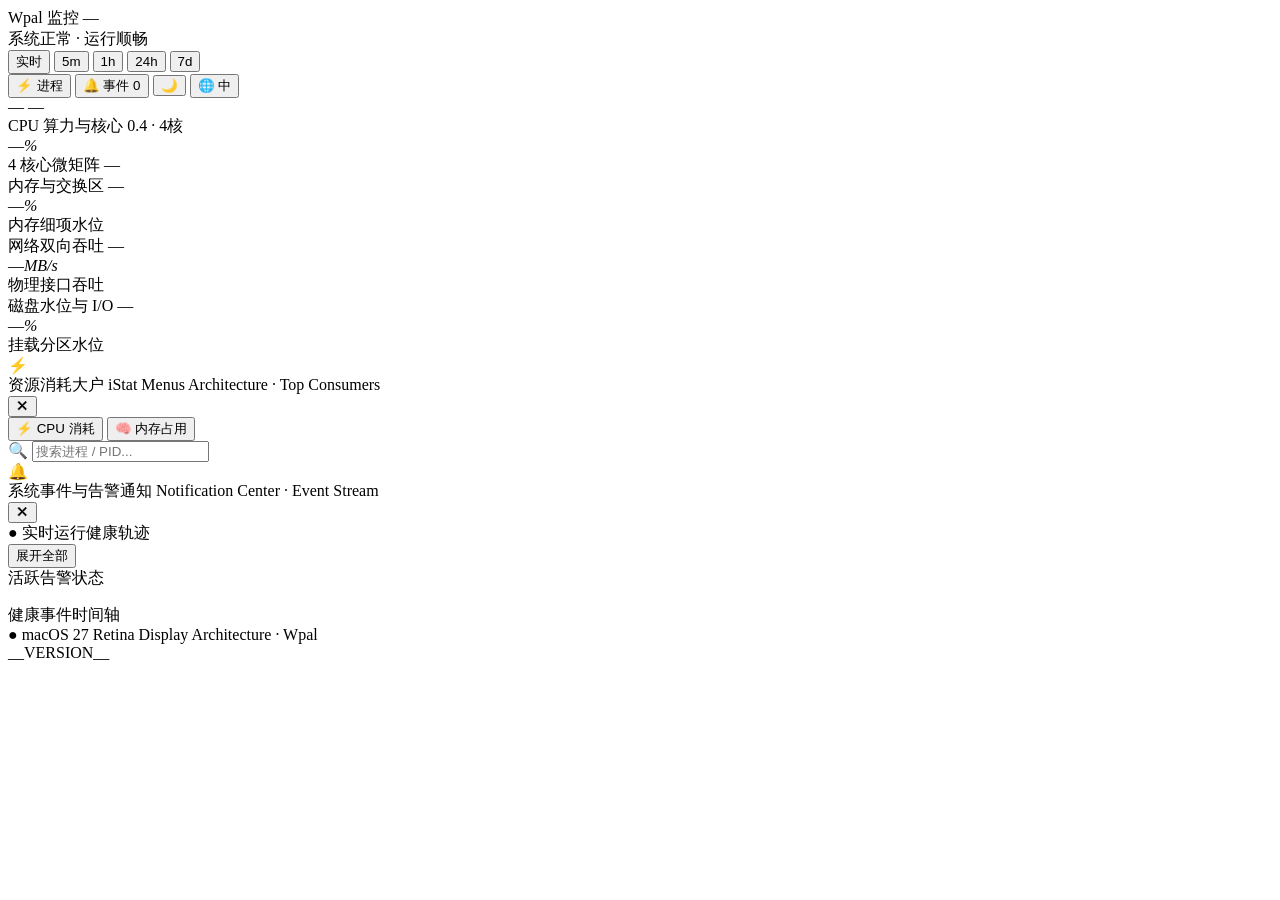
==== web/index.html @ 2fde4d39 "feat: initial commit for Wpal v1.0.0 - Ultra-lightweight cross-platform server resource monitor in G" ====
<!DOCTYPE html>
<html lang="zh-CN" data-theme="light">
<head>
<meta charset="utf-8" />
<meta name="viewport" content="width=device-width, initial-scale=1" />
<title>Wpal 监控</title>
<link rel="stylesheet" href="static/style.css?v=__BUILD__" />
</head>
<body>

<div class="macos-desktop">

  <!-- ── macOS 原生 App 视窗容器 ── -->
  <div class="macos-window">

    <!-- ── macOS 统一标题栏（Unified Title & Toolbar） ── -->
    <header class="macos-titlebar top">
      <div class="traffic-lights">
        <span class="tl-btn close"></span>
        <span class="tl-btn minimize"></span>
        <span class="tl-btn zoom"></span>
      </div>

      <div class="window-title-group">
        <span class="dot" id="dot"></span>
        <span class="win-title" data-i18n="app.title">Wpal 监控</span>
        <span class="host-badge mono" id="host-name">—</span>
      </div>

      <div class="titlebar-center">
        <!-- 苹果胶囊状态指示 -->
        <div class="macos-pill-status status" id="status">
          <span class="st-dot"></span>
          <span class="st-text" id="v-text">系统正常</span>
          <span class="st-sep">·</span>
          <span class="st-sub" id="v-sub">运行顺畅</span>
        </div>
      </div>

      <div class="titlebar-right">
        <!-- macOS 分段控制器 -->
        <div class="macos-segmented" id="ranges">
          <button type="button" data-range="live" class="on" data-i18n="nav.live">实时</button>
          <button type="button" data-range="5m" data-i18n="nav.5m">5m</button>
          <button type="button" data-range="1h" data-i18n="nav.1h">1h</button>
          <button type="button" data-range="24h" data-i18n="nav.24h">24h</button>
          <button type="button" data-range="7d" data-i18n="nav.7d">7d</button>
        </div>

        <div class="window-actions">
          <!-- macOS 控制中心：活跃进程滑出抽屉按钮 -->
          <button type="button" class="macos-icon-btn proc-drawer-btn" id="proc-drawer-toggle" title="资源消耗大户 (Top Consumers)">
            <span class="btn-activity-icon">⚡</span>
            <span class="btn-activity-text">进程</span>
          </button>
          <!-- macOS 系统事件与通知抽屉按钮 -->
          <button type="button" class="macos-icon-btn event-drawer-btn" id="event-drawer-toggle" title="系统事件与告警中心">
            <span class="btn-event-icon">🔔</span>
            <span class="btn-event-text">事件</span>
            <span class="event-badge-count" id="event-count">0</span>
          </button>
          <button type="button" class="macos-icon-btn" id="theme-toggle" title="外观切换">
            <span class="theme-icon">🌙</span>
          </button>
          <button type="button" class="macos-icon-btn" id="lang-toggle" title="Language">
            <span>🌐</span> <span id="lang-label">中</span>
          </button>
        </div>

        <div class="macos-sys-meta mono">
          <span class="uptime-tag"><i class="up-ico"></i><span id="uptime">—</span></span>
          <span class="clock-tag" id="clock">—</span>
        </div>
      </div>
    </header>

    <!-- ── 视窗内容主体：2×2 四宫格全景实时监控矩阵 ── -->
    <div class="macos-body">
      <div class="macos-quad-grid" id="metrics">

        <!-- 象限 1 (左上)：CPU 算力与核心负载 -->
        <div class="quad-card metric" data-metric="cpu" id="metric-cpu">
          <div class="quad-head">
            <div class="qh-left">
              <span class="quad-indicator" style="background:var(--mac-blue)"></span>
              <div class="qh-title-group">
                <span class="quad-title m-label" data-i18n="stage.tab.cpu">CPU 算力与核心</span>
                <span class="quad-sub mono" id="cpu-sub">0.4 · 4核</span>
              </div>
            </div>
            <div class="qh-right m-val">
              <span class="quad-num mono" id="cpu-val">—</span><i class="unit">%</i>
            </div>
          </div>
          <div class="quad-chart-wrap">
            <div class="chart quad-chart" id="chart-cpu"></div>
          </div>
          <div class="quad-footer">
            <div class="qf-bar">
              <span class="qf-label" data-i18n="cores.title">4 核心微矩阵</span>
              <span class="mono qf-note" id="cores-note">—</span>
            </div>
            <div class="cores" id="cores"></div>
          </div>
        </div>

        <!-- 象限 2 (右上)：内存与 Swap 水位 -->
        <div class="quad-card metric" data-metric="mem" id="metric-mem">
          <div class="quad-head">
            <div class="qh-left">
              <span class="quad-indicator" style="background:var(--mac-purple)"></span>
              <div class="qh-title-group">
                <span class="quad-title m-label" data-i18n="stage.tab.memory">内存与交换区</span>
                <span class="quad-sub mono" id="mem-sub">—</span>
              </div>
            </div>
            <div class="qh-right m-val">
              <span class="quad-num mono" id="mem-val">—</span><i class="unit">%</i>
            </div>
          </div>
          <div class="quad-chart-wrap">
            <div class="chart quad-chart" id="chart-mem"></div>
          </div>
          <div class="quad-footer">
            <div class="qf-bar">
              <span class="qf-label" data-i18n="card.memory">内存细项水位</span>
            </div>
            <div class="rows quad-rows" id="mem-rows"></div>
          </div>
        </div>

        <!-- 象限 3 (左下)：网络流量与双向吞吐 -->
        <div class="quad-card metric" data-metric="net" id="metric-net">
          <div class="quad-head">
            <div class="qh-left">
              <span class="quad-indicator" style="background:var(--mac-green)"></span>
              <div class="qh-title-group">
                <span class="quad-title m-label" data-i18n="stage.tab.network">网络双向吞吐</span>
                <span class="quad-sub mono" id="net-sub">—</span>
              </div>
            </div>
            <div class="qh-right m-val">
              <span class="quad-num mono" id="net-val">—</span><i class="unit">MB/s</i>
            </div>
          </div>
          <div class="quad-chart-wrap">
            <div class="chart quad-chart" id="chart-net"></div>
          </div>
          <div class="quad-footer">
            <div class="qf-bar">
              <span class="qf-label" data-i18n="card.network">物理接口吞吐</span>
            </div>
            <div class="rows quad-rows" id="net-rows"></div>
          </div>
        </div>

        <!-- 象限 4 (右下)：磁盘存储与读写 I/O -->
        <div class="quad-card metric" data-metric="disk" id="metric-disk">
          <div class="quad-head">
            <div class="qh-left">
              <span class="quad-indicator" style="background:var(--mac-orange)"></span>
              <div class="qh-title-group">
                <span class="quad-title m-label" data-i18n="stage.tab.disk">磁盘水位与 I/O</span>
                <span class="quad-sub mono" id="disk-sub">—</span>
              </div>
            </div>
            <div class="qh-right m-val">
              <span class="quad-num mono" id="disk-val">—</span><i class="unit">%</i>
            </div>
          </div>
          <div class="quad-chart-wrap">
            <div class="chart quad-chart" id="chart-disk"></div>
          </div>
          <div class="quad-footer">
            <div class="qf-bar">
              <span class="qf-label" data-i18n="card.disk">挂载分区水位</span>
            </div>
            <div class="rows quad-rows" id="disk-rows"></div>
          </div>
        </div>

      </div>
    </div>

    </div>

    <!-- ── 通用全屏遮罩 ── -->
    <div class="drawer-backdrop" id="drawer-backdrop"></div>

    <!-- ── 抽屉 1: macOS iStat Menus 风格资源消耗大户 (Top Consumers) ── -->
    <aside class="macos-drawer" id="proc-drawer" aria-hidden="true">
      <div class="drawer-header">
        <div class="dh-title-group">
          <span class="dh-icon">⚡</span>
          <div class="dh-text">
            <span class="dh-title">资源消耗大户</span>
            <span class="dh-sub mono">iStat Menus Architecture · Top Consumers</span>
          </div>
        </div>
        <div class="dh-actions">
          <button type="button" class="drawer-close-btn" id="drawer-close" title="关闭 (Esc)">✕</button>
        </div>
      </div>

      <div class="drawer-toolbar">
        <!-- 切换排序维度 (CPU / 内存) -->
        <div class="mac-seg" id="proc-sort">
          <button type="button" data-sort="cpu" class="on">⚡ CPU 消耗</button>
          <button type="button" data-sort="mem">🧠 内存占用</button>
        </div>

        <!-- 过滤输入 -->
        <div class="mac-search">
          <span class="search-glass">🔍</span>
          <input type="text" id="proc-filter" class="mac-input" placeholder="搜索进程 / PID..." data-i18n-ph="search.procs" />
        </div>
      </div>

      <div class="drawer-body">
        <div class="istat-consumers" id="proc-rows"></div>
      </div>
    </aside>

    <!-- ── 抽屉 2: macOS 通知中心风格系统事件与告警流 (Alerts & Event Center) ── -->
    <aside class="macos-drawer event-drawer" id="event-drawer" aria-hidden="true">
      <div class="drawer-header">
        <div class="dh-title-group">
          <span class="dh-icon event-icon">🔔</span>
          <div class="dh-text">
            <span class="dh-title">系统事件与告警通知</span>
            <span class="dh-sub mono">Notification Center · Event Stream</span>
          </div>
        </div>
        <div class="dh-actions">
          <button type="button" class="drawer-close-btn" id="event-drawer-close" title="关闭 (Esc)">✕</button>
        </div>
      </div>

      <div class="drawer-toolbar event-toolbar">
        <div class="event-tb-left">
          <span class="event-dot-pulse">●</span>
          <span class="event-tb-title">实时运行健康轨迹</span>
        </div>
        <button type="button" class="mac-btn-sub" id="event-toggle" data-i18n="events.expand">展开全部</button>
      </div>

      <div class="drawer-body event-drawer-body">
        <!-- 当前活跃告警 -->
        <div class="event-section-label">活跃告警状态</div>
        <div class="alerts" id="alert-list"></div>

        <!-- 历史事件时间流 -->
        <div class="event-section-label" style="margin-top:16px;">健康事件时间轴</div>
        <div class="events" id="event-list"></div>
      </div>
    </aside>

    </div>

    <!-- ── 窗口状态栏（Window Statusbar） ── -->
    <footer class="macos-statusbar app-foot">
      <div class="status-left">
        <span class="pulse-leaf">●</span>
        <span id="foot-meta">macOS 27 Retina Display Architecture · Wpal</span>
        <span class="st-meta mono" id="st-meta"></span>
      </div>
      <div class="status-right mono">
        <span class="version-tag" id="build">__VERSION__</span>
      </div>
    </footer>

  </div>

</div>

<div class="toasts" id="toasts"></div>

<script src="static/vendor/echarts.min.js?v=__BUILD__"></script>
<script src="static/i18n.js?v=__BUILD__"></script>
<script src="static/app.js?v=__BUILD__"></script>
</body>
</html>
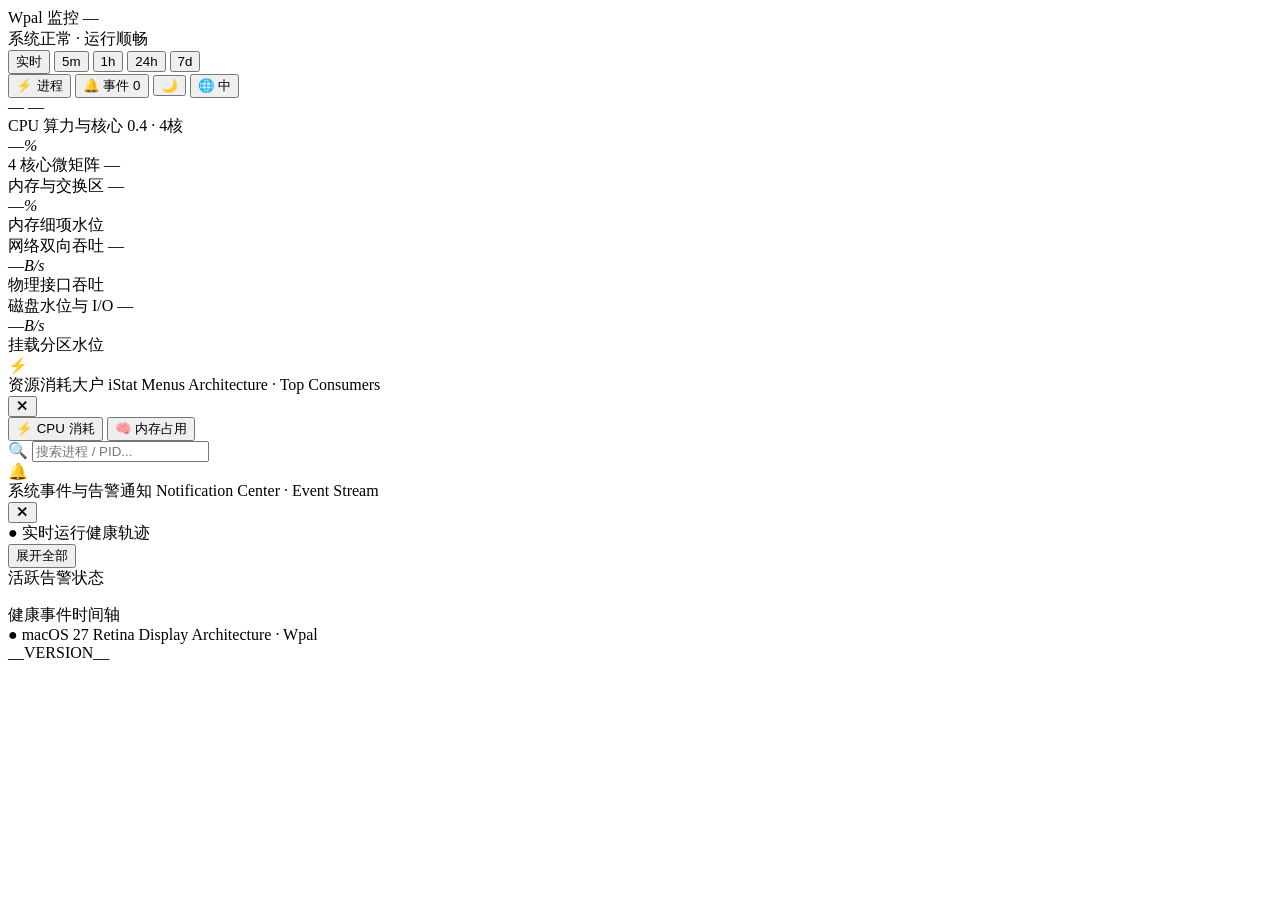
==== commit afef4612: "perf(collector): 采集分档降频，稳态 CPU 从约 24% 降到 4.6% 按指标变化速度分三档采样：热档 1s（CPU、内存、磁盘、网卡）、温档 3s （进程榜）、冷档 10s（TC" ====
--- a/web/index.html
+++ b/web/index.html
@@ -4,6 +4,7 @@
 <meta charset="utf-8" />
 <meta name="viewport" content="width=device-width, initial-scale=1" />
 <title>Wpal 监控</title>
+<meta name="description" content="Wpal - 轻量级跨平台服务器资源监控看板，单个静态二进制、零运行时依赖。" />
 <link rel="stylesheet" href="static/style.css?v=__BUILD__" />
 </head>
 <body>
@@ -49,17 +50,17 @@
 
         <div class="window-actions">
           <!-- macOS 控制中心：活跃进程滑出抽屉按钮 -->
-          <button type="button" class="macos-icon-btn proc-drawer-btn" id="proc-drawer-toggle" title="资源消耗大户 (Top Consumers)">
+          <button type="button" class="macos-icon-btn proc-drawer-btn" id="proc-drawer-toggle" data-i18n-title="drawer.procs.title">
             <span class="btn-activity-icon">⚡</span>
-            <span class="btn-activity-text">进程</span>
+            <span class="btn-activity-text" data-i18n="drawer.procs.btn">进程</span>
           </button>
           <!-- macOS 系统事件与通知抽屉按钮 -->
-          <button type="button" class="macos-icon-btn event-drawer-btn" id="event-drawer-toggle" title="系统事件与告警中心">
+          <button type="button" class="macos-icon-btn event-drawer-btn" id="event-drawer-toggle" data-i18n-title="drawer.events.title">
             <span class="btn-event-icon">🔔</span>
-            <span class="btn-event-text">事件</span>
+            <span class="btn-event-text" data-i18n="drawer.events.btn">事件</span>
             <span class="event-badge-count" id="event-count">0</span>
           </button>
-          <button type="button" class="macos-icon-btn" id="theme-toggle" title="外观切换">
+          <button type="button" class="macos-icon-btn" id="theme-toggle" data-i18n-title="top.theme">
             <span class="theme-icon">🌙</span>
           </button>
           <button type="button" class="macos-icon-btn" id="lang-toggle" title="Language">
@@ -140,7 +141,7 @@
               </div>
             </div>
             <div class="qh-right m-val">
-              <span class="quad-num mono" id="net-val">—</span><i class="unit">MB/s</i>
+              <span class="quad-num mono" id="net-val">—</span><i class="unit" id="net-unit">B/s</i>
             </div>
           </div>
           <div class="quad-chart-wrap">
@@ -165,7 +166,7 @@
               </div>
             </div>
             <div class="qh-right m-val">
-              <span class="quad-num mono" id="disk-val">—</span><i class="unit">%</i>
+              <span class="quad-num mono" id="disk-val">—</span><i class="unit" id="disk-unit">B/s</i>
             </div>
           </div>
           <div class="quad-chart-wrap">
@@ -193,20 +194,20 @@
         <div class="dh-title-group">
           <span class="dh-icon">⚡</span>
           <div class="dh-text">
-            <span class="dh-title">资源消耗大户</span>
+            <span class="dh-title" data-i18n="drawer.procs.title">资源消耗大户</span>
             <span class="dh-sub mono">iStat Menus Architecture · Top Consumers</span>
           </div>
         </div>
         <div class="dh-actions">
-          <button type="button" class="drawer-close-btn" id="drawer-close" title="关闭 (Esc)">✕</button>
+          <button type="button" class="drawer-close-btn" id="drawer-close" data-i18n-title="drawer.close">✕</button>
         </div>
       </div>
 
       <div class="drawer-toolbar">
         <!-- 切换排序维度 (CPU / 内存) -->
         <div class="mac-seg" id="proc-sort">
-          <button type="button" data-sort="cpu" class="on">⚡ CPU 消耗</button>
-          <button type="button" data-sort="mem">🧠 内存占用</button>
+          <button type="button" data-sort="cpu" class="on" data-i18n="drawer.procs.cpu">⚡ CPU 消耗</button>
+          <button type="button" data-sort="mem" data-i18n="drawer.procs.mem">🧠 内存占用</button>
         </div>
 
         <!-- 过滤输入 -->
@@ -227,30 +228,30 @@
         <div class="dh-title-group">
           <span class="dh-icon event-icon">🔔</span>
           <div class="dh-text">
-            <span class="dh-title">系统事件与告警通知</span>
+            <span class="dh-title" data-i18n="drawer.events.title">系统事件与告警通知</span>
             <span class="dh-sub mono">Notification Center · Event Stream</span>
           </div>
         </div>
         <div class="dh-actions">
-          <button type="button" class="drawer-close-btn" id="event-drawer-close" title="关闭 (Esc)">✕</button>
+          <button type="button" class="drawer-close-btn" id="event-drawer-close" data-i18n-title="drawer.close">✕</button>
         </div>
       </div>
 
       <div class="drawer-toolbar event-toolbar">
         <div class="event-tb-left">
           <span class="event-dot-pulse">●</span>
-          <span class="event-tb-title">实时运行健康轨迹</span>
+          <span class="event-tb-title" data-i18n="drawer.events.sub">实时运行健康轨迹</span>
         </div>
         <button type="button" class="mac-btn-sub" id="event-toggle" data-i18n="events.expand">展开全部</button>
       </div>
 
       <div class="drawer-body event-drawer-body">
         <!-- 当前活跃告警 -->
-        <div class="event-section-label">活跃告警状态</div>
+        <div class="event-section-label" data-i18n="drawer.events.active">活跃告警状态</div>
         <div class="alerts" id="alert-list"></div>
 
         <!-- 历史事件时间流 -->
-        <div class="event-section-label" style="margin-top:16px;">健康事件时间轴</div>
+        <div class="event-section-label" style="margin-top:16px;" data-i18n="drawer.events.timeline">健康事件时间轴</div>
         <div class="events" id="event-list"></div>
       </div>
     </aside>
